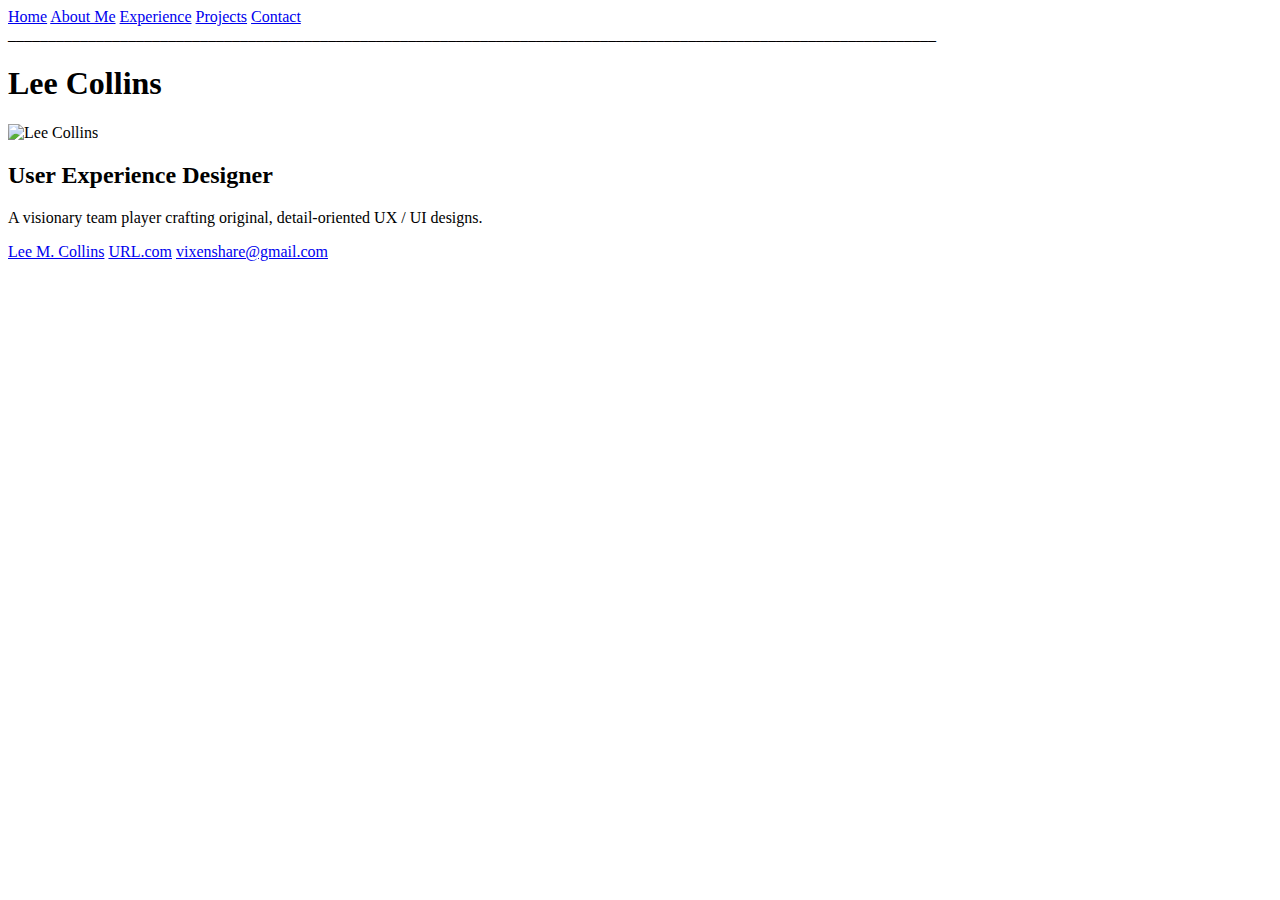
==== index.html @ dd81bebf "replace lost html file" ====
<!DOCTYPE html>
<html>
<head>
   <style>
     
   </style>
  
 <link href="css/style.css" rel="stylesheet" type="text/css">
</head>
 
<body>
 
 <nav>
   <div class="block_element">
     <a class="inline-block" href="https://google.com">Home</a>
     <a class="inline-block" href="https://google.com">About Me</a>
     <a class="inline-block" href="https://google.com">Experience</a>
     <a class="inline-block" href="https://google.com">Projects</a>
     <a class="inline-block" href="https://google.com">Contact</a>
   </div>
 </nav>
 <div>____________________________________________________________________________________________________________________
   </div>
   <h1>Lee Collins</h1>
 
   <div class="right">
           <img src="images/LMCportfolio.jpg" alt="Lee Collins" height="200px">
   </div>
 
   <div class="center">
       <p>
       </p>
       <p>
           <h2>User Experience Designer</h2>
       </p>
<p></p>
A visionary team player crafting original, detail-oriented UX / UI designs.
<p></p>    
     <nav>
       <div class="bottominfo">
         <a class="inline-block" href="https://google.com">Lee M. Collins</a>
       
         <a class="inline-block" href="https://google.com">URL.com</a>
  
         <a class="inline-block" href="mailto:vixenshare@gmail.com">vixenshare@gmail.com</a>
      
       </div>
     </nav>
   
   </div>
  
   </div>
 </section>
</body>
</html>
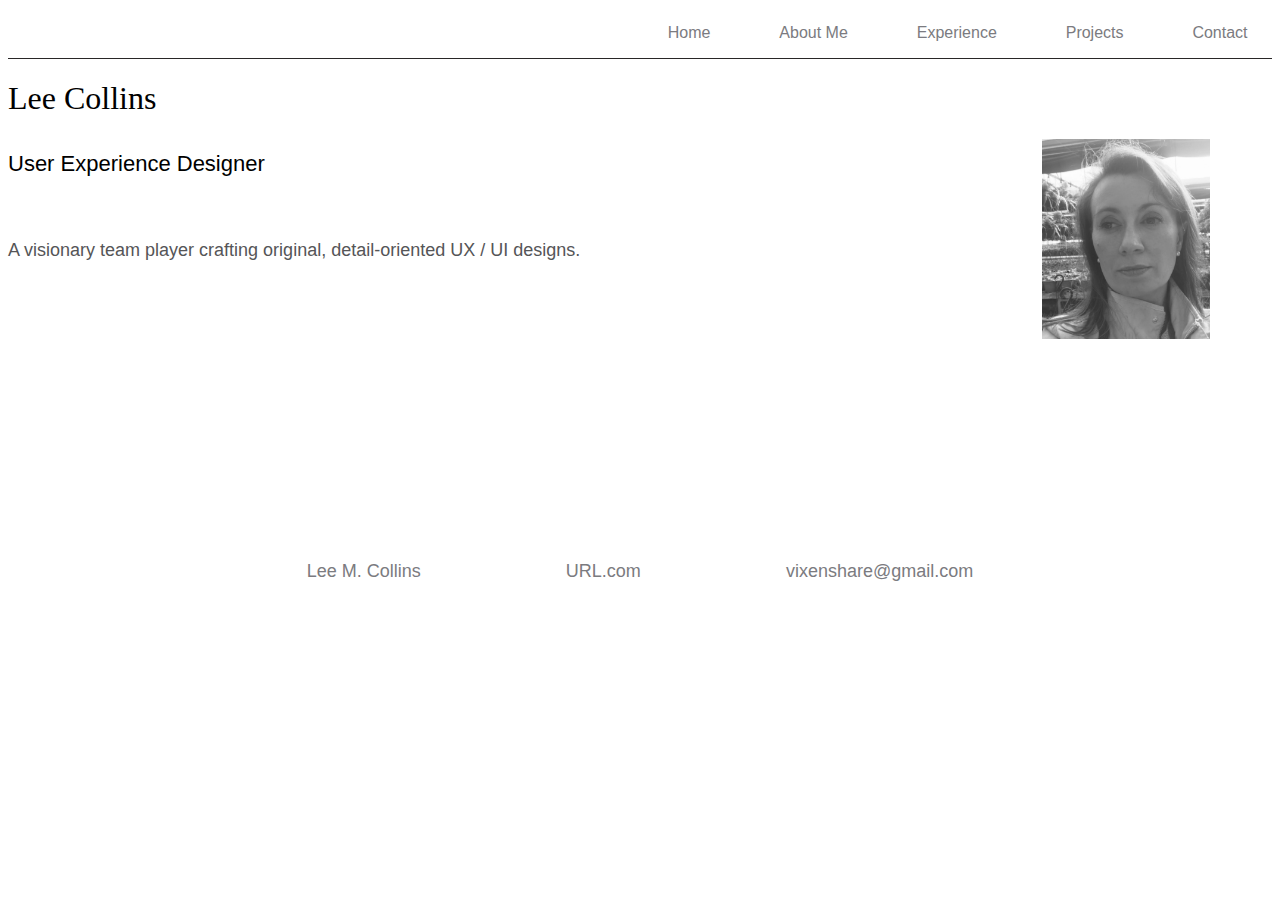
==== commit b4d5ef81: "replaced file was linked from myportfolio folder" ====
--- a/index.html
+++ b/index.html
@@ -1,55 +1,102 @@
 <!DOCTYPE html>
 <html>
 <head>
-   <style>
-     
-   </style>
-  
- <link href="css/style.css" rel="stylesheet" type="text/css">
+  <link rel="preconnect" href="https://fonts.gstatic.com">
+<link href="https://fonts.googleapis.com/css2?family=Montserrat:wght@300;400;500;600&family=Raleway&display=swap" rel="stylesheet">
+ <link href="css/index.css" rel="stylesheet" type="text/css">
 </head>
  
 <body>
  
  <nav>
-   <div class="block_element">
-     <a class="inline-block" href="https://google.com">Home</a>
-     <a class="inline-block" href="https://google.com">About Me</a>
-     <a class="inline-block" href="https://google.com">Experience</a>
-     <a class="inline-block" href="https://google.com">Projects</a>
-     <a class="inline-block" href="https://google.com">Contact</a>
-   </div>
+   <div class="navigation">
+   <a href="https://google.com">Home</a>
+   &NonBreakingSpace; &NonBreakingSpace; &NonBreakingSpace;
+   &NonBreakingSpace; &NonBreakingSpace; &NonBreakingSpace;
+
+   <a href="testabout.html">About Me</a>
+   &NonBreakingSpace; &NonBreakingSpace; &NonBreakingSpace;
+   &NonBreakingSpace; &NonBreakingSpace; &NonBreakingSpace;    
+     <a href="https://google.com">Experience</a>
+     &NonBreakingSpace; &NonBreakingSpace; &NonBreakingSpace;
+     &NonBreakingSpace; &NonBreakingSpace; &NonBreakingSpace;  
+     <a href="https://google.com">Projects</a>
+     &NonBreakingSpace; &NonBreakingSpace; &NonBreakingSpace; 
+     &NonBreakingSpace; &NonBreakingSpace; &NonBreakingSpace; 
+
+     <a href="https://google.com">Contact</a>
+     &NonBreakingSpace;
+     
+     </div>
+   
  </nav>
- <div>____________________________________________________________________________________________________________________
-   </div>
-   <h1>Lee Collins</h1>
+
+ 
+ <!-- < /hr>-->
+
+<div>
+<p></p>
+   <h1 class="myName">Lee Collins</h1>
+</div>
  
    <div class="right">
-           <img src="images/LMCportfolio.jpg" alt="Lee Collins" height="200px">
+           <img src="images/lcphoto.jpg" alt="Lee Collins" height="200px">
    </div>
+   
  
-   <div class="center">
-       <p>
-       </p>
-       <p>
-           <h2>User Experience Designer</h2>
-       </p>
-<p></p>
-A visionary team player crafting original, detail-oriented UX / UI designs.
-<p></p>    
+   <!-- <div class="center"></div> -->
+
+   
+
+
+  
+
+  </div>
+
+<div class="container">
+  <div class="item"><h2>User Experience Designer</h2></div>
+<div class="break"><p>&nbsp;</p></div> <!-- break to a new row -->
+<div class="item2">A visionary team player crafting original, detail-oriented UX / UI designs.
+
+</div>
+</div>
+    
+  
+    <div>
+      
      <nav>
-       <div class="bottominfo">
-         <a class="inline-block" href="https://google.com">Lee M. Collins</a>
        
-         <a class="inline-block" href="https://google.com">URL.com</a>
-  
-         <a class="inline-block" href="mailto:vixenshare@gmail.com">vixenshare@gmail.com</a>
+       <div class="bottomnav">
+         <a href="https://google.com">Lee M. Collins</a>
+         &NonBreakingSpace;
+         &NonBreakingSpace;
+         &NonBreakingSpace;
+         &NonBreakingSpace;
+         &NonBreakingSpace;
+         &NonBreakingSpace;
+         &NonBreakingSpace;
+         &NonBreakingSpace;
+         &NonBreakingSpace;
+         &NonBreakingSpace;
+         <a href="https://google.com">URL.com</a>
+         &NonBreakingSpace;
+         &NonBreakingSpace;
+         &NonBreakingSpace;
+         &NonBreakingSpace;
+         &NonBreakingSpace;
+         &NonBreakingSpace;
+         &NonBreakingSpace;
+         &NonBreakingSpace;
+         &NonBreakingSpace;
+         &NonBreakingSpace;
+         <a href="mailto:vixenshare@gmail.com">vixenshare@gmail.com</a>
       
        </div>
      </nav>
    
    </div>
   
-   </div>
- </section>
+   
+ 
 </body>
-</html>
+</html>--- a/css/index.css
+++ b/css/index.css
@@ -0,0 +1,214 @@
+
+body {
+  /* background-image:url(../images/lcbackground.jpg);
+  background-repeat:no-repeat;
+  */
+  
+    font-family: 'Montserrat', sans-serif;
+}
+
+h1 {
+    font-family: 'Montserrat', sans-serif;
+
+   }
+
+
+
+h2 {
+  font-family:'Belleza-Regular', sans-serif; 
+  font-size: 22px;
+  font-weight: 200;
+  text-align: left;
+
+ }
+
+   h3 {
+    font-family:'Belleza-Regular', sans-serif; 
+    font-size: 20px;
+    font-weight: 200;
+    text-align: left;
+
+   }
+
+   .flex-container {
+    flex-direction: column;
+  }
+
+   .navigation {
+    font-family:'Belleza-Regular', sans-serif; 
+    height: 50px;
+    display: flex;
+    align-items: center;
+    margin-left: auto;
+    border-bottom: thin solid #292727;
+    justify-content: flex-end;
+    
+   }
+
+  
+.navigation a{
+
+  padding-right: 20px;
+  font-family:'Belleza-Regular', sans-serif; 
+  font-size: 16px;
+  text-decoration: none;
+  color: #7B7B80;
+}
+ 
+
+   .myName {
+    font-family: 'Vogue', serif;
+    font-weight: 300;
+    font-size:xx-large;
+    text-align: left;
+   }
+
+
+  
+  
+   /* Write your selector for .separator below */
+   .seperator {
+       width: 1200px;
+   }
+  
+   /*below this is inserting a new css style guide*/
+  
+   nav {
+    
+    /* font-family: 'Montserrat', sans-serif; */
+    
+    
+  }
+   /* target the class of inline-block below */
+  .inline-block {
+      display: inline-block;
+      font-family: 'montserrat', arial, sans-serif;
+      padding: 30px;
+      
+    /* per holly video another way of typing in
+    the padding space in the long version would
+    be the example of padding below. The above
+    version says ok you want to apply this padding
+    all the way around of this container.
+    Padding is on the Inside
+    Margin is on the outside */
+    /* padding-top: 15px;
+    padding-right: 15px;
+    padding-bottom: 15px;
+    padding-left: 15px;
+    text-decoration: none;
+    */
+  }
+  
+    /* target the class of bottomnav below */
+    .bottomnav {
+      font-family:'Belleza-Regular', sans-serif; 
+      font-size: 18px;
+      font-weight: 200;
+        text-align: center;
+        
+        display: flexbox;
+        margin-top: 300px;
+        margin-left: auto;
+        margin-right: auto;
+        text-justify:auto; 
+       
+        text-decoration: none;
+        color: #7B7B80;
+
+
+
+      /* per holly video another way of typing in
+      the padding space in the long version would
+      be the example of padding below. The above
+      version says ok you want to apply this padding
+      all the way around of this container.
+      Padding is on the Inside
+      Margin is on the outside 
+      padding-top: 200px;
+      padding-right: 15px;
+      padding-bottom: 15px;
+      padding-left: 15px;
+      text-decoration: none; */
+    }
+
+
+    /* this is for the text in the body of home page */
+    .container {
+      /* display: flex; */
+      /* or inline-flex */
+      justify-content: space-between;
+      align-items: flex;
+      width: 100%;
+      flex-direction: row;
+    }
+
+
+
+
+    /* this is for the top navigation */
+    .container2 {
+      display: flexbox;
+      /* justify-content: space-between;
+      flex-direction: column;
+      align-items: center; */
+    }
+
+    .item {
+      height: 50px;
+      /* flex-grow: 1; */
+      flex: flex-grow;
+      display: flex;
+      align-items: center;
+      margin-left: auto;
+      margin-right: auto;
+    
+
+    }
+
+    .item2 {
+      flex-grow: 2;
+      font-family:'Belleza-Regular', sans-serif; 
+      font-size: 18px;
+      color: #555557;
+      font-weight: 200;
+      text-align: left;
+    }
+
+
+    .break {
+      flex-basis: 5%;
+    }
+
+    .line {
+      border-bottom: thin solid #292727;
+    }
+
+    .bottomnav a{
+
+      padding-right: 20px;
+      padding-left: 20px;
+      text-decoration: none;
+      color: #7B7B80;
+   }
+   
+   /* target the class of .left below */
+  .left{
+    height: 500px;
+    float: left;
+    width: 30%;
+    /* background-color: lightblue; */
+    text-align: center;
+  }
+  /* target the class of .right below */
+  .right{
+    height: 200px;
+    float:right;
+    width: 200px;
+    
+    padding-right: 30px;
+  
+
+  }
+
+ 